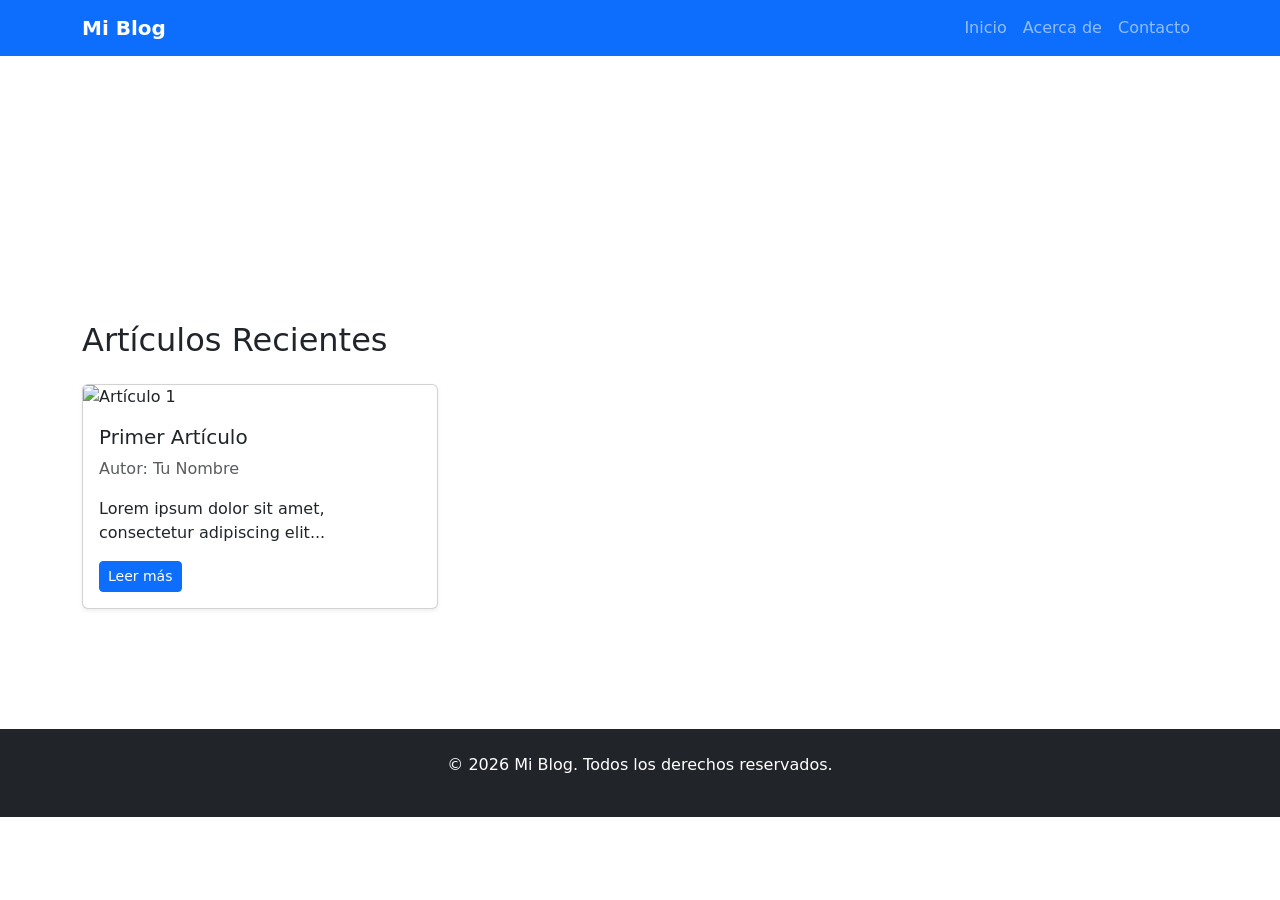
==== index.html @ e032d3da "feat: se agrego y modifico el navbar" ====
<!DOCTYPE html>
<html lang="es">
<head>
    <meta charset="UTF-8">
    <meta name="viewport" content="width=device-width, initial-scale=1.0">
    <title>Mi Blog Personal</title>
    <!-- Bootstrap 5 CDN -->
    <link href="https://cdn.jsdelivr.net/npm/bootstrap@5.3.0/dist/css/bootstrap.min.css" rel="stylesheet">
    <!-- CSS personalizado -->
    <link rel="stylesheet" href="assets/styles.css">
</head>
<body>
    <!-- Navbar (COMPLETAR: agregar logo, links activos, menú colapsable) -->
    <nav class="navbar navbar-expand-md navbar-dark bg-primary sticky-top">
        <div class="container">
            <a class="navbar-brand fw-bold" href="index.html">Mi Blog</a>
            <!-- TODO: agregar toggler y nav-items -->
            <button class="navbar-toggler" type="button" data-bs-toggle="collapse" data-bs-target="#navbarNav">
                <span class="navbar-toggler-icon"></span>
            </button>
            <div class="collapse navbar-collapse" id="navbarNav">
                <ul class="navbar-nav ms-auto">
                    <li class="nav-item">
                        <a class="nav-link" href="index.html">Inicio</a>
                    </li>
                    <li class="nav-item">
                        <a class="nav-link" href="about.html">Acerca de</a>
                    </li>
                    <li class="nav-item">
                        <a class="nav-link" href="contact.html">Contacto</a>
                    </li>
                </ul>
            </div>

        </div>
    </nav>

    <!-- Hero section -->
    <header class="bg-gradient text-white py-5">
        <div class="container text-center">
            <h1 class="display-4">Bienvenido a Mi Blog</h1>
            <p class="lead">Historias, tecnología y reflexiones</p>
        </div>
    </header>

    <!-- Main: listado de artículos -->
    <main class="py-5">
        <div class="container">
            <h2 class="mb-4">Artículos Recientes</h2>

            <!-- Grid de tarjetas (COMPLETAR: 3+ artículos) -->
            <div class="row">
                <div class="col-md-4 mb-4">
                    <div class="card h-100 shadow-sm">
                        <img src="assets/images/article-1.jpg" class="card-img-top" alt="Artículo 1">
                        <div class="card-body">
                            <h5 class="card-title">Primer Artículo</h5>
                            <p class="card-text text-muted">Autor: Tu Nombre</p>
                            <p class="card-text">Lorem ipsum dolor sit amet, consectetur adipiscing elit...</p>
                            <a href="#" class="btn btn-primary btn-sm">Leer más</a>
                        </div>
                    </div>
                </div>
                <!-- TODO: agregar 2 más -->
            </div>
        </div>
    </main>

    <!-- Footer -->
    <footer class="bg-dark text-white py-4 mt-5">
        <div class="container text-center">
            <p>&copy; 2026 Mi Blog. Todos los derechos reservados.</p>
            <!-- TODO: agregar redes sociales -->
        </div>
    </footer>

    <!-- Bootstrap JS -->
    <script src="https://cdn.jsdelivr.net/npm/bootstrap@5.3.0/dist/js/bootstrap.bundle.min.js"></script>
</body>
</html>
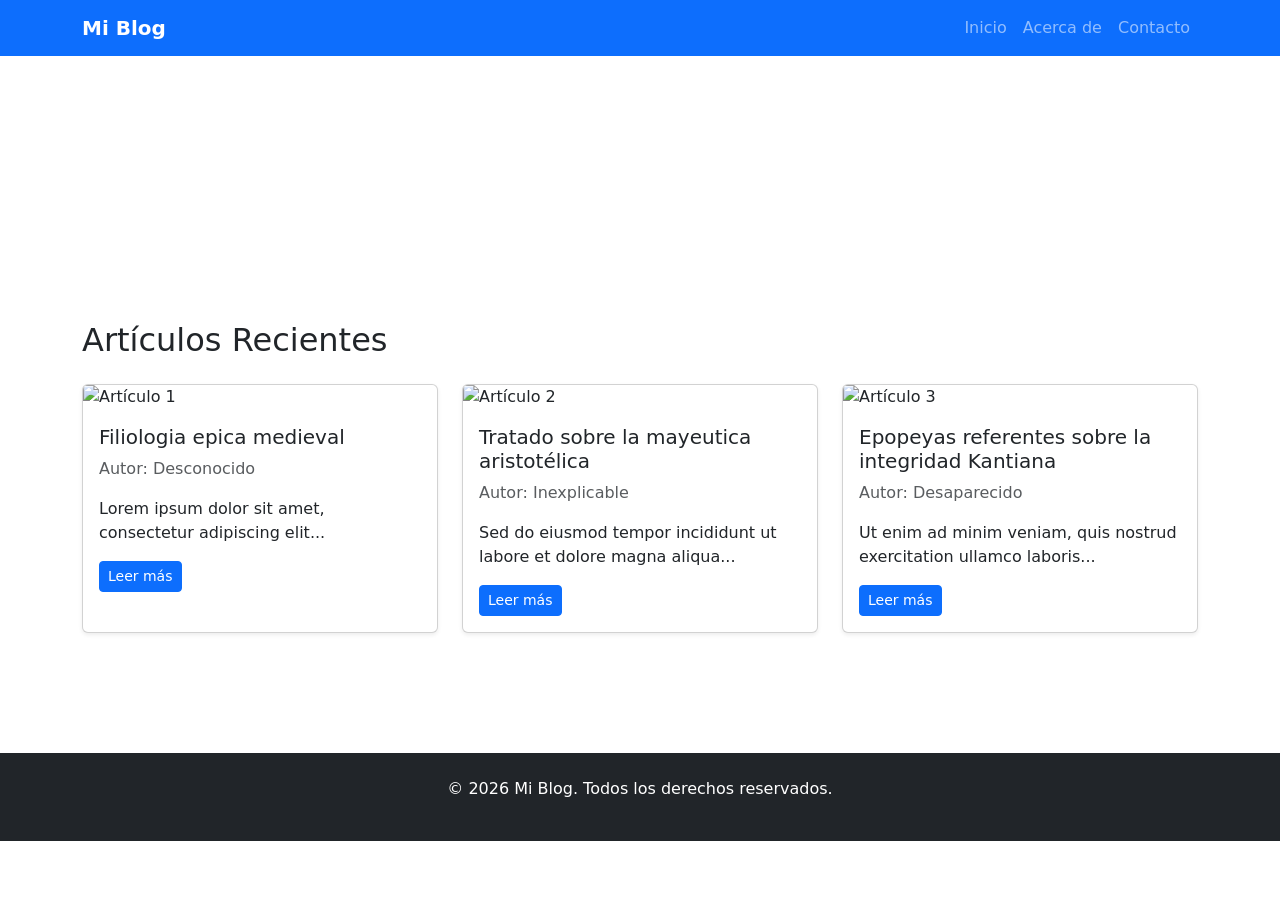
==== commit 049e4a16: "feat: se agregan nuevas cards y se modifica su informacion" ====
--- a/index.html
+++ b/index.html
@@ -10,11 +10,9 @@
     <link rel="stylesheet" href="assets/styles.css">
 </head>
 <body>
-    <!-- Navbar (COMPLETAR: agregar logo, links activos, menú colapsable) -->
     <nav class="navbar navbar-expand-md navbar-dark bg-primary sticky-top">
         <div class="container">
             <a class="navbar-brand fw-bold" href="index.html">Mi Blog</a>
-            <!-- TODO: agregar toggler y nav-items -->
             <button class="navbar-toggler" type="button" data-bs-toggle="collapse" data-bs-target="#navbarNav">
                 <span class="navbar-toggler-icon"></span>
             </button>
@@ -47,21 +45,40 @@
     <main class="py-5">
         <div class="container">
             <h2 class="mb-4">Artículos Recientes</h2>
-
-            <!-- Grid de tarjetas (COMPLETAR: 3+ artículos) -->
             <div class="row">
                 <div class="col-md-4 mb-4">
                     <div class="card h-100 shadow-sm">
                         <img src="assets/images/article-1.jpg" class="card-img-top" alt="Artículo 1">
                         <div class="card-body">
-                            <h5 class="card-title">Primer Artículo</h5>
-                            <p class="card-text text-muted">Autor: Tu Nombre</p>
+                            <h5 class="card-title">Filiologia epica medieval</h5>
+                            <p class="card-text text-muted">Autor: Desconocido</p>
                             <p class="card-text">Lorem ipsum dolor sit amet, consectetur adipiscing elit...</p>
                             <a href="#" class="btn btn-primary btn-sm">Leer más</a>
                         </div>
                     </div>
                 </div>
-                <!-- TODO: agregar 2 más -->
+                <div class="col-md-4 mb-4">
+                    <div class="card h-100 shadow-sm">
+                        <img src="assets/images/article-2.jpg" class="card-img-top" alt="Artículo 2">
+                        <div class="card-body">
+                            <h5 class="card-title">Tratado sobre la mayeutica aristotélica</h5>
+                            <p class="card-text text-muted">Autor: Inexplicable</p>
+                            <p class="card-text">Sed do eiusmod tempor incididunt ut labore et dolore magna aliqua...</p>
+                            <a href="#" class="btn btn-primary btn-sm">Leer más</a>
+                        </div>
+                    </div>
+                </div>
+                <div class="col-md-4 mb-4">
+                    <div class="card h-100 shadow-sm">
+                        <img src="assets/images/article-3.jpg" class="card-img-top" alt="Artículo 3">
+                        <div class="card-body">
+                            <h5 class="card-title">Epopeyas referentes sobre la integridad Kantiana</h5>
+                            <p class="card-text text-muted">Autor: Desaparecido</p>
+                            <p class="card-text">Ut enim ad minim veniam, quis nostrud exercitation ullamco laboris...</p>
+                            <a href="#" class="btn btn-primary btn-sm">Leer más</a>
+                        </div>
+                    </div>
+                </div>
             </div>
         </div>
     </main>
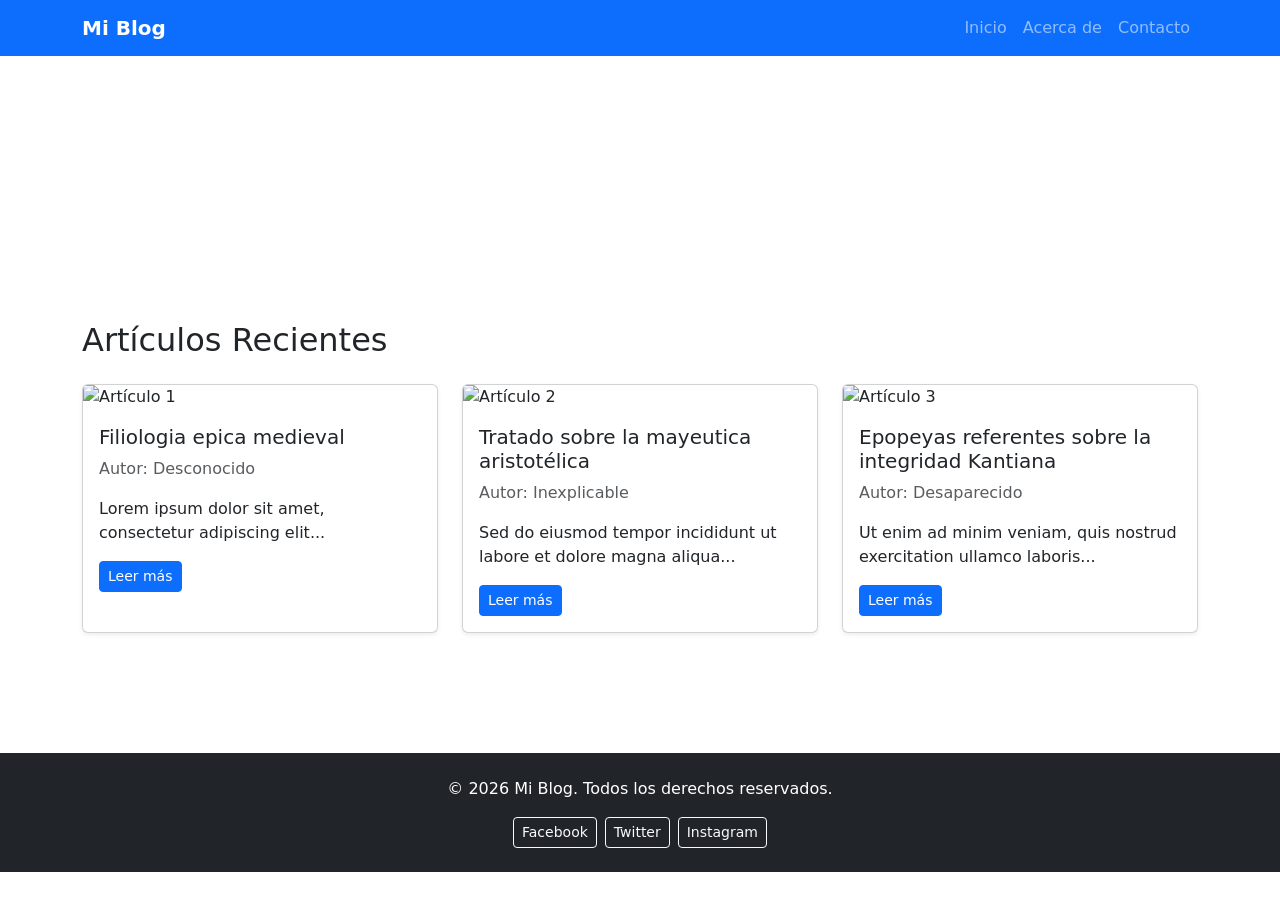
==== commit cab6afbf: "fear: se agregan botones de redes sociales" ====
--- a/index.html
+++ b/index.html
@@ -86,8 +86,12 @@
     <!-- Footer -->
     <footer class="bg-dark text-white py-4 mt-5">
         <div class="container text-center">
-            <p>&copy; 2026 Mi Blog. Todos los derechos reservados.</p>
-            <!-- TODO: agregar redes sociales -->
+            <p class="mb-3">&copy; 2026 Mi Blog. Todos los derechos reservados.</p>
+            <div class="d-flex justify-content-center gap-2">
+                <a href="https://www.facebook.com" target="_blank" rel="noreferrer" class="btn btn-outline-light btn-sm" aria-label="Facebook">Facebook</a>
+                <a href="https://www.twitter.com" target="_blank" rel="noreferrer" class="btn btn-outline-light btn-sm" aria-label="Twitter">Twitter</a>
+                <a href="https://www.instagram.com" target="_blank" rel="noreferrer" class="btn btn-outline-light btn-sm" aria-label="Instagram">Instagram</a>
+            </div>
         </div>
     </footer>
 
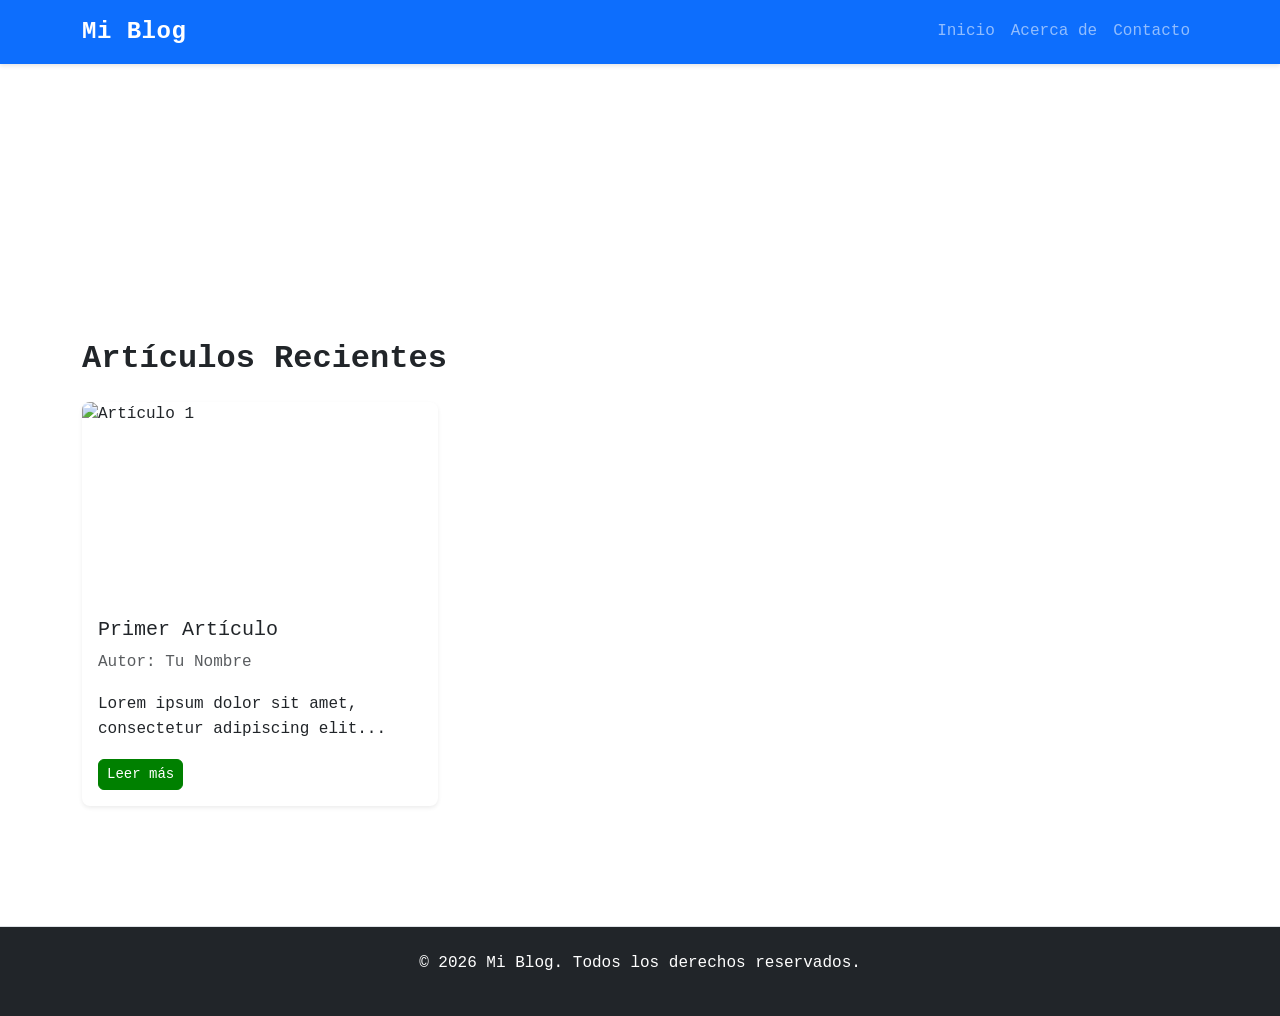
==== commit f114629b: "Merge pull request #2 from Laboratorio-de-Programacion-Y-lenguajes/feature-navbar feat: se agrego y " ====
--- a/index.html
+++ b/index.html
@@ -10,9 +10,11 @@
     <link rel="stylesheet" href="assets/styles.css">
 </head>
 <body>
+    <!-- Navbar (COMPLETAR: agregar logo, links activos, menú colapsable) -->
     <nav class="navbar navbar-expand-md navbar-dark bg-primary sticky-top">
         <div class="container">
             <a class="navbar-brand fw-bold" href="index.html">Mi Blog</a>
+            <!-- TODO: agregar toggler y nav-items -->
             <button class="navbar-toggler" type="button" data-bs-toggle="collapse" data-bs-target="#navbarNav">
                 <span class="navbar-toggler-icon"></span>
             </button>
@@ -45,40 +47,21 @@
     <main class="py-5">
         <div class="container">
             <h2 class="mb-4">Artículos Recientes</h2>
+
+            <!-- Grid de tarjetas (COMPLETAR: 3+ artículos) -->
             <div class="row">
                 <div class="col-md-4 mb-4">
                     <div class="card h-100 shadow-sm">
                         <img src="assets/images/article-1.jpg" class="card-img-top" alt="Artículo 1">
                         <div class="card-body">
-                            <h5 class="card-title">Filiologia epica medieval</h5>
-                            <p class="card-text text-muted">Autor: Desconocido</p>
+                            <h5 class="card-title">Primer Artículo</h5>
+                            <p class="card-text text-muted">Autor: Tu Nombre</p>
                             <p class="card-text">Lorem ipsum dolor sit amet, consectetur adipiscing elit...</p>
                             <a href="#" class="btn btn-primary btn-sm">Leer más</a>
                         </div>
                     </div>
                 </div>
-                <div class="col-md-4 mb-4">
-                    <div class="card h-100 shadow-sm">
-                        <img src="assets/images/article-2.jpg" class="card-img-top" alt="Artículo 2">
-                        <div class="card-body">
-                            <h5 class="card-title">Tratado sobre la mayeutica aristotélica</h5>
-                            <p class="card-text text-muted">Autor: Inexplicable</p>
-                            <p class="card-text">Sed do eiusmod tempor incididunt ut labore et dolore magna aliqua...</p>
-                            <a href="#" class="btn btn-primary btn-sm">Leer más</a>
-                        </div>
-                    </div>
-                </div>
-                <div class="col-md-4 mb-4">
-                    <div class="card h-100 shadow-sm">
-                        <img src="assets/images/article-3.jpg" class="card-img-top" alt="Artículo 3">
-                        <div class="card-body">
-                            <h5 class="card-title">Epopeyas referentes sobre la integridad Kantiana</h5>
-                            <p class="card-text text-muted">Autor: Desaparecido</p>
-                            <p class="card-text">Ut enim ad minim veniam, quis nostrud exercitation ullamco laboris...</p>
-                            <a href="#" class="btn btn-primary btn-sm">Leer más</a>
-                        </div>
-                    </div>
-                </div>
+                <!-- TODO: agregar 2 más -->
             </div>
         </div>
     </main>
@@ -86,12 +69,8 @@
     <!-- Footer -->
     <footer class="bg-dark text-white py-4 mt-5">
         <div class="container text-center">
-            <p class="mb-3">&copy; 2026 Mi Blog. Todos los derechos reservados.</p>
-            <div class="d-flex justify-content-center gap-2">
-                <a href="https://www.facebook.com" target="_blank" rel="noreferrer" class="btn btn-outline-light btn-sm" aria-label="Facebook">Facebook</a>
-                <a href="https://www.twitter.com" target="_blank" rel="noreferrer" class="btn btn-outline-light btn-sm" aria-label="Twitter">Twitter</a>
-                <a href="https://www.instagram.com" target="_blank" rel="noreferrer" class="btn btn-outline-light btn-sm" aria-label="Instagram">Instagram</a>
-            </div>
+            <p>&copy; 2026 Mi Blog. Todos los derechos reservados.</p>
+            <!-- TODO: agregar redes sociales -->
         </div>
     </footer>
 
--- a/assets/styles.css
+++ b/assets/styles.css
@@ -0,0 +1,192 @@
+/* ===== Variables CSS ===== */
+:root {
+    --primary-color: green;
+    --text-color: #212529;
+    --light-bg: #f8f9fa;
+    --border-color: #dee2e6;
+}
+
+/* ===== Reset y base ===== */
+* {
+    margin: 0;
+    padding: 0;
+    box-sizing: border-box;
+}
+
+html {
+    scroll-behavior: smooth;
+}
+
+body {
+    font-family: monospace, BlinkMacSystemFont, 'Segoe UI', Roboto, 'Helvetica Neue', Arial, sans-serif;
+    line-height: 1.6;
+    color: var(--text-color);
+}
+
+/* ===== Tipografía ===== */
+h1, h2, h3 {
+    font-weight: 600;
+    margin-bottom: 1rem;
+}
+
+a {
+    text-decoration: none;
+    transition: all 0.3s ease;
+}
+
+/* ===== Navbar ===== */
+.navbar {
+    box-shadow: 0 2px 4px rgb(0 0 0 / 10%);
+}
+
+.navbar-brand {
+    font-size: 1.5rem;
+    letter-spacing: 0.5px;
+}
+
+.navbar-brand:hover {
+    opacity: 0.8;
+}
+
+/* ===== Hero Section ===== */
+.bg-gradient {
+    background: linear-gradient(135deg, #667eea 0%, #764ba2 100%);
+}
+
+/* ===== Cards ===== */
+.card {
+    border: none;
+    border-radius: 8px;
+    transition: transform 0.3s ease, box-shadow 0.3s ease;
+}
+
+.card:hover {
+    transform: translateY(-5px);
+    box-shadow: 0 8px 16px rgb(0 0 0 / 15%) !important;
+}
+
+.card-img-top {
+    height: 200px;
+    object-fit: cover;
+    border-radius: 8px 8px 0 0;
+}
+
+/* ===== Botones ===== */
+.btn {
+    border-radius: 6px;
+    font-weight: 500;
+    transition: all 0.3s ease;
+}
+
+.btn-primary {
+    background-color: var(--primary-color);
+    border-color: var(--primary-color);
+}
+
+.btn-primary:hover {
+    background-color: #155639;
+    border-color: #155639;
+    transform: translateY(-2px);
+    box-shadow: 0 4px 8px rgb(13 110 253 / 30%);
+}
+
+/* ===== Formulario ===== */
+.form-control {
+    border: 1px solid var(--border-color);
+    border-radius: 6px;
+    padding: 0.75rem;
+    transition: border-color 0.3s ease, box-shadow 0.3s ease;
+}
+
+.form-control:focus {
+    border-color: var(--primary-color);
+    box-shadow: 0 0 0 0.2rem rgb(13 110 253 / 25%);
+}
+
+/* Validación HTML5: estilos :valid e :invalid */
+.form-control:valid {
+    border-color: #198754;
+    background-image: url("data:image/svg+xml,%3csvg xmlns='http://www.w3.org/2000/svg' viewBox='0 0 8 8'%3e%3cpath fill='%23198754' d='M.5 4.5L2 3l1-1 1 1 2-2 1 1-3 3-1 1-1-1-1-1z'/%3e%3c/svg%3e");
+    background-repeat: no-repeat;
+    background-position: right calc(0.375em + 0.1875rem) center;
+    background-size: calc(0.75em + 0.375rem) calc(0.75em + 0.375rem);
+    padding-right: calc(1.5em + 0.75rem);
+}
+
+.form-control:invalid {
+    border-color: #dc3545;
+    background-image: url("data:image/svg+xml,%3csvg xmlns='http://www.w3.org/2000/svg' viewBox='0 0 12 12' width='12' height='12' fill='none' stroke='%23dc3545' viewBox='0 0 12 12'%3e%3ccircle cx='6' cy='6' r='4.5'/%3e%3cpath stroke-linejoin='round' d='M5.8 3.6h.4L6 6.9h-.4z'/%3e%3ccircle cx='6' cy='8.2' r='.6' fill='%23dc3545' stroke='none'/%3e%3c/svg%3e");
+    background-repeat: no-repeat;
+    background-position: right calc(0.375em + 0.1875rem) center;
+    background-size: calc(0.75em + 0.375rem) calc(0.75em + 0.375rem);
+    padding-right: calc(1.5em + 0.75rem);
+}
+
+.invalid-feedback {
+    display: none;
+    width: 100%;
+    margin-top: 0.25rem;
+    font-size: 0.875em;
+    color: #dc3545;
+}
+
+.was-validated .form-control:invalid ~ .invalid-feedback {
+    display: block;
+}
+
+/* ===== Footer ===== */
+footer {
+    margin-top: auto;
+    border-top: 1px solid var(--border-color);
+}
+
+footer a {
+    color: #adb5bd;
+}
+
+/* ===== Accesibilidad ===== */
+a:focus,
+button:focus,
+input:focus {
+    outline: 2px solid var(--primary-color);
+    outline-offset: 2px;
+}
+
+footer a:hover {
+    color: white;
+}
+
+/* ===== Responsive ===== */
+@media (width <= 768px) {
+    h1 {
+        font-size: 2rem;
+    }
+
+    .navbar-brand {
+        font-size: 1.2rem;
+    }
+
+    .card {
+        margin-bottom: 1.5rem;
+    }
+
+    .btn-lg {
+        padding: 0.75rem 1.5rem;
+        font-size: 1rem;
+    }
+}
+
+/* Skip to main content link */
+.skip-link {
+    position: absolute;
+    top: -40px;
+    left: 0;
+    background: var(--primary-color);
+    color: white;
+    padding: 8px;
+    text-decoration: none;
+}
+
+.skip-link:focus {
+    top: 0;
+}
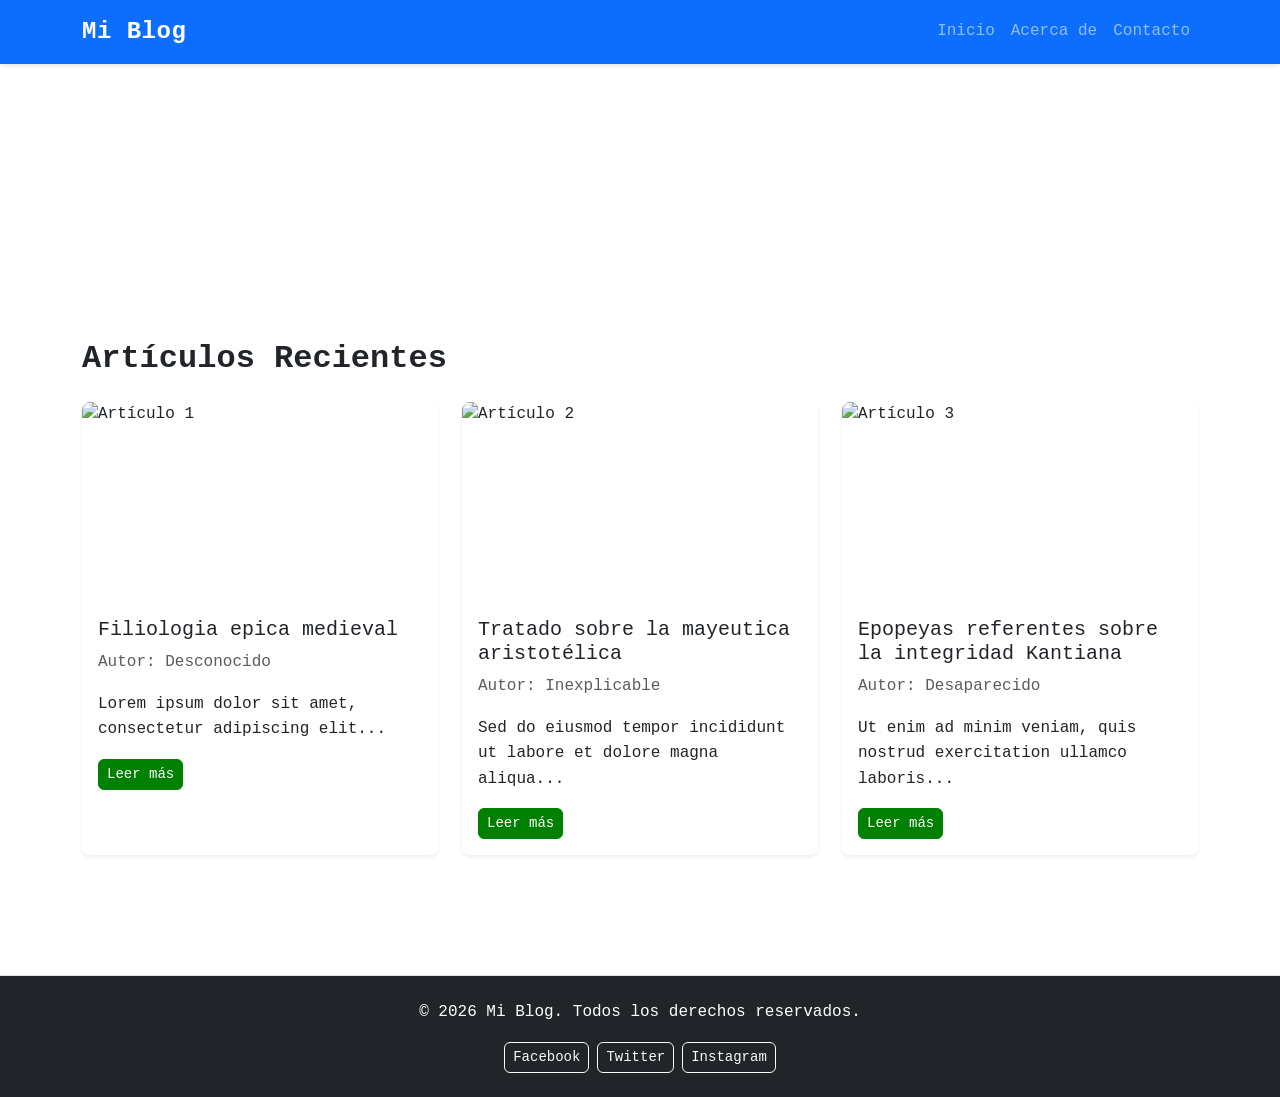
==== commit 2c3b19b3: "Merge pull request #3 from Laboratorio-de-Programacion-Y-lenguajes/feature-cards feat: se agregan nu" ====
--- a/index.html
+++ b/index.html
@@ -10,12 +10,10 @@
     <link rel="stylesheet" href="assets/styles.css">
 </head>
 <body>
-    <!-- Navbar (COMPLETAR: agregar logo, links activos, menú colapsable) -->
     <nav class="navbar navbar-expand-md navbar-dark bg-primary sticky-top">
         <div class="container">
             <a class="navbar-brand fw-bold" href="index.html">Mi Blog</a>
-            <!-- TODO: agregar toggler y nav-items -->
-            <button class="navbar-toggler" type="button" data-bs-toggle="collapse" data-bs-target="#navbarNav">
+            <button class="navbar-toggler" type="button" data-bs-toggle="collapse" data-bs-target="#navbarNav" text="Toggle navigation" aria-controls="navbarNav" aria-expanded="false" aria-label="Toggle navigation">
                 <span class="navbar-toggler-icon"></span>
             </button>
             <div class="collapse navbar-collapse" id="navbarNav">
@@ -47,21 +45,40 @@
     <main class="py-5">
         <div class="container">
             <h2 class="mb-4">Artículos Recientes</h2>
-
-            <!-- Grid de tarjetas (COMPLETAR: 3+ artículos) -->
             <div class="row">
                 <div class="col-md-4 mb-4">
                     <div class="card h-100 shadow-sm">
-                        <img src="assets/images/article-1.jpg" class="card-img-top" alt="Artículo 1">
+                        <img src="#" class="card-img-top" alt="Artículo 1">
                         <div class="card-body">
-                            <h5 class="card-title">Primer Artículo</h5>
-                            <p class="card-text text-muted">Autor: Tu Nombre</p>
+                            <h5 class="card-title">Filiologia epica medieval</h5>
+                            <p class="card-text text-muted">Autor: Desconocido</p>
                             <p class="card-text">Lorem ipsum dolor sit amet, consectetur adipiscing elit...</p>
                             <a href="#" class="btn btn-primary btn-sm">Leer más</a>
                         </div>
                     </div>
                 </div>
-                <!-- TODO: agregar 2 más -->
+                <div class="col-md-4 mb-4">
+                    <div class="card h-100 shadow-sm">
+                        <img src="#" class="card-img-top" alt="Artículo 2">
+                        <div class="card-body">
+                            <h5 class="card-title">Tratado sobre la mayeutica aristotélica</h5>
+                            <p class="card-text text-muted">Autor: Inexplicable</p>
+                            <p class="card-text">Sed do eiusmod tempor incididunt ut labore et dolore magna aliqua...</p>
+                            <a href="#" class="btn btn-primary btn-sm">Leer más</a>
+                        </div>
+                    </div>
+                </div>
+                <div class="col-md-4 mb-4">
+                    <div class="card h-100 shadow-sm">
+                        <img src="assets/images/article-3.jpg" class="card-img-top" alt="Artículo 3">
+                        <div class="card-body">
+                            <h5 class="card-title">Epopeyas referentes sobre la integridad Kantiana</h5>
+                            <p class="card-text text-muted">Autor: Desaparecido</p>
+                            <p class="card-text">Ut enim ad minim veniam, quis nostrud exercitation ullamco laboris...</p>
+                            <a href="#" class="btn btn-primary btn-sm">Leer más</a>
+                        </div>
+                    </div>
+                </div>
             </div>
         </div>
     </main>
@@ -69,8 +86,12 @@
     <!-- Footer -->
     <footer class="bg-dark text-white py-4 mt-5">
         <div class="container text-center">
-            <p>&copy; 2026 Mi Blog. Todos los derechos reservados.</p>
-            <!-- TODO: agregar redes sociales -->
+            <p class="mb-3">&copy; 2026 Mi Blog. Todos los derechos reservados.</p>
+            <div class="d-flex justify-content-center gap-2">
+                <a href="https://www.facebook.com" target="_blank" rel="noreferrer" class="btn btn-outline-light btn-sm" aria-label="Facebook">Facebook</a>
+                <a href="https://www.twitter.com" target="_blank" rel="noreferrer" class="btn btn-outline-light btn-sm" aria-label="Twitter">Twitter</a>
+                <a href="https://www.instagram.com" target="_blank" rel="noreferrer" class="btn btn-outline-light btn-sm" aria-label="Instagram">Instagram</a>
+            </div>
         </div>
     </footer>
 
